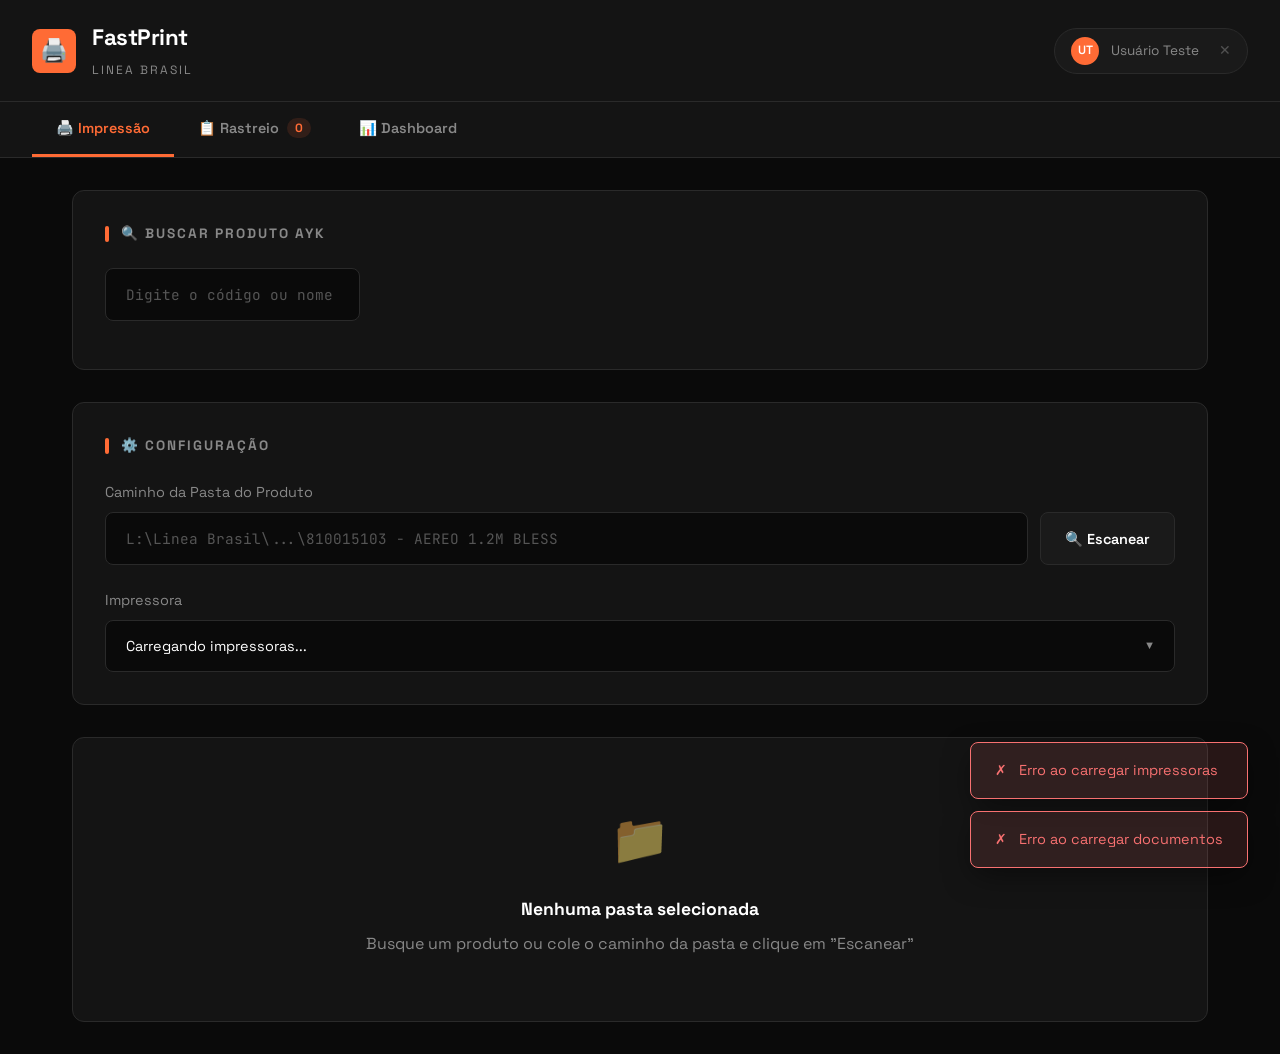
==== static/index.html @ a715cb18 "docker" ====
<!DOCTYPE html>
<html lang="pt-BR">
<head>
    <meta charset="UTF-8">
    <meta name="viewport" content="width=device-width, initial-scale=1.0">
    <title>FastPrint - Linea Brasil</title>
    <link href="https://fonts.googleapis.com/css2?family=JetBrains+Mono:wght@400;600;700&family=Space+Grotesk:wght@400;500;600;700&display=swap" rel="stylesheet">
    <link rel="stylesheet" href="/static/css/main.css">
</head>
<body>

<!-- LOGIN -->
<div class="login-screen" id="loginScreen">
    <div class="login-box">
        <div class="logo">
            <div class="logo-icon">🖨️</div>
            <div class="logo-text"><h1>FastPrint</h1><span>Linea Brasil</span></div>
        </div>
        <h2>Acesso ao Sistema</h2>
        <div class="login-error" id="loginError">Usuário ou senha inválidos</div>
        <form class="login-form" onsubmit="handleLogin(event)">
            <div class="input-group">
                <label>Usuário</label>
                <input type="text" id="loginUsuario" placeholder="seu.usuario" required>
            </div>
            <div class="input-group">
                <label>Senha</label>
                <input type="password" id="loginSenha" placeholder="••••••••" required>
            </div>
            <button type="submit" class="btn btn-primary" id="loginBtn">Entrar</button>
        </form>
    </div>
</div>

<!-- APP -->
<div id="appContainer" style="display: none;">
    <header class="header">
        <div class="logo">
            <div class="logo-icon">🖨️</div>
            <div class="logo-text"><h1>FastPrint</h1><span>Linea Brasil</span></div>
        </div>
        <div class="user-badge" onclick="handleLogout()">
            <div class="user-avatar" id="userAvatar">EP</div>
            <span id="userName">Usuário</span>
            <span style="margin-left: 0.5rem; opacity: 0.5;">✕</span>
        </div>
    </header>

    <!-- TABS -->
    <div class="tabs-bar">
        <button class="tab-btn active" onclick="switchTab('impressao')" id="tab-impressao">
            🖨️ Impressão
        </button>
        <button class="tab-btn" onclick="switchTab('rastreio')" id="tab-rastreio">
            📋 Rastreio
            <span class="tab-badge" id="badgeEntregue">0</span>
        </button>
        <button class="tab-btn" onclick="switchTab('dashboard')" id="tab-dashboard">
            📊 Dashboard
        </button>
    </div>

    <!-- PAINEL: IMPRESSÃO -->
    <div class="tab-panel active" id="panel-impressao">
        <main class="main">
            <section class="section">
                <h2>🔍 Buscar Produto AYK</h2>
                <div class="search-wrapper">
                    <input type="text" id="searchInput" placeholder="Digite o código ou nome do produto (ex: 819999991 ou AEREO)">
                </div>
                <div id="searchResults" class="search-results"></div>
            </section>

            <section class="section">
                <h2>⚙️ Configuração</h2>
                <div class="selected-product" id="selectedProduct" style="display: none;">
                    <div class="selected-product-info">
                        <h4 id="selectedProductName">-</h4>
                        <span id="selectedProductPath">-</span>
                    </div>
                    <button class="btn btn-clear" onclick="clearSelection()">✕ Limpar</button>
                </div>
                <div class="input-group">
                    <label>Caminho da Pasta do Produto</label>
                    <div class="input-wrapper">
                        <input type="text" id="folderPath" placeholder="L:\Linea Brasil\...\810015103 - AEREO 1.2M BLESS">
                        <button class="btn btn-secondary" onclick="scanFolder()">🔍 Escanear</button>
                    </div>
                </div>
                <div class="input-group">
                    <label>Impressora</label>
                    <div class="select-wrapper">
                        <select id="printerSelect"><option value="">Carregando impressoras...</option></select>
                    </div>
                </div>
            </section>

            <section class="results-section" id="resultsSection" style="display: none;">
                <div class="results-header">
                    <h2>Arquivos Encontrados</h2>
                    <div class="results-actions">
                        <button class="btn btn-secondary btn-sm" onclick="selectAll()">☑ Todos</button>
                        <button class="btn btn-secondary btn-sm" onclick="deselectAll()">☐ Nenhum</button>
                        <span class="file-count" id="fileCount">0 PDFs</span>
                    </div>
                </div>
                <div class="results-content" id="fileList"></div>
                <div class="progress-container" id="progressContainer">
                    <div class="progress-bar"><div class="progress-fill" id="progressFill" style="width: 0%"></div></div>
                    <div class="progress-text">
                        <span id="progressText">Imprimindo...</span>
                        <span id="progressPercent">0%</span>
                    </div>
                </div>
                <div class="print-section">
                    <div class="print-info">
                        <strong id="selectedCount">0</strong> de <strong id="totalFiles">0</strong> selecionados
                    </div>
                    <button class="btn btn-primary btn-print" id="printBtn" onclick="printSelected()">
                        🖨️ Imprimir Selecionados
                    </button>
                </div>
            </section>

            <section class="results-section" id="emptyState">
                <div class="empty-state">
                    <div class="empty-state-icon">📁</div>
                    <h3>Nenhuma pasta selecionada</h3>
                    <p>Busque um produto ou cole o caminho da pasta e clique em "Escanear"</p>
                </div>
            </section>
        </main>
    </div>

    <!-- PAINEL: RASTREIO -->
    <div class="tab-panel" id="panel-rastreio">
        <main class="main" style="max-width: 1600px;">
            <!-- Cards resumo -->
            <div class="track-summary">
                <div class="summary-card entregue">
                    <div class="count" id="countEntregue">0</div>
                    <div class="label">Entregues</div>
                </div>
                <div class="summary-card baixado">
                    <div class="count" id="countBaixado">0</div>
                    <div class="label">Baixados</div>
                </div>
            </div>

            <section class="section" style="padding-bottom: 1rem;">
                <h2>📋 Documentos Impressos</h2>

                <div class="track-controls">
                    <div class="track-search">
                        <input type="text" id="trackSearch" placeholder="Buscar por código, produto ou arquivo..." oninput="filterDocs()">
                    </div>
                    <div class="filter-tabs" style="flex-wrap: wrap;">
                        <button class="filter-tab active" onclick="setFilter('todos')" id="ftodos">Todos</button>
                        <button class="filter-tab" onclick="setFilter('entregue')" id="fentregue">Entregues</button>
                        <button class="filter-tab" onclick="setFilter('baixado')" id="fbaixado">Baixados</button>
                        <span style="width:1px; background: var(--border); margin: 0 0.25rem;"></span>
                        <button class="filter-tab" onclick="setFaseFilter('Lote Teste')" id="ff-teste">Teste</button>
                        <button class="filter-tab" onclick="setFaseFilter('Lote Piloto')" id="ff-piloto">Piloto</button>
                        <button class="filter-tab" onclick="setFaseFilter('Lote Padrão')" id="ff-padrao">Padrão</button>
                    </div>
                    <button class="btn btn-secondary btn-sm" onclick="loadDocs()">↻ Atualizar</button>
                </div>

                <div class="table-scroll">
                    <table class="doc-table">
                        <colgroup>
                            <col class="col-codigo">
                            <col class="col-produto">
                            <col class="col-arquivo">
                            <col class="col-fase">
                            <col class="col-impresso">
                            <col class="col-data">
                            <col class="col-status">
                            <col class="col-acoes">
                        </colgroup>
                        <thead>
                            <tr>
                                <th>Código</th>
                                <th>Produto</th>
                                <th>Arquivo</th>
                                <th>Fase</th>
                                <th>Impresso por</th>
                                <th>Data</th>
                                <th>Status</th>
                                <th>Ações</th>
                            </tr>
                        </thead>
                        <tbody id="docsTableBody">
                            <tr><td colspan="9" style="text-align:center; padding: 3rem; color: var(--text-muted);">Carregando...</td></tr>
                        </tbody>
                    </table>
                </div>
            </section>
        </main>
    </div>

    <!-- PAINEL: DASHBOARD -->
    <div class="tab-panel" id="panel-dashboard">
        <main class="dash-main">

            <!-- KPIs -->
            <div class="dash-kpis">
                <div class="kpi-card kpi-total">
                    <div class="kpi-label">Total impresso</div>
                    <div class="kpi-value" id="dTotalDocs">0</div>
                    <div class="kpi-sub" id="dTotalSub">documentos</div>
                </div>
                <div class="kpi-card kpi-entregue">
                    <div class="kpi-label">Entregues</div>
                    <div class="kpi-value" id="dEntregues">0</div>
                    <div class="kpi-sub">aguardando baixa</div>
                </div>
                <div class="kpi-card kpi-baixado">
                    <div class="kpi-label">Baixados</div>
                    <div class="kpi-value" id="dBaixados">0</div>
                    <div class="kpi-sub">concluídos</div>
                </div>
                <div class="kpi-card kpi-taxa">
                    <div class="kpi-label">Taxa de baixa</div>
                    <div class="kpi-value" id="dTaxa">0%</div>
                    <div class="kpi-sub">do total impresso</div>
                </div>
                <div class="kpi-card kpi-semfase">
                    <div class="kpi-label">Sem fase</div>
                    <div class="kpi-value" id="dSemFase">0</div>
                    <div class="kpi-sub">aguardando classificação</div>
                </div>
            </div>

            <!-- Linha 1: Fase + Produtos -->
            <div class="dash-grid">
                <div class="dash-card">
                    <h3>Documentos por Fase</h3>
                    <div id="dashFaseBars"><div class="dash-empty">Sem dados</div></div>
                </div>
                <div class="dash-card">
                    <h3>Top Produtos</h3>
                    <div style="overflow-x:auto;">
                        <table class="mini-table">
                            <thead>
                                <tr>
                                    <th style="width:auto;">Produto</th>
                                    <th style="width:60px; text-align:right;">Total</th>
                                    <th style="width:80px; text-align:right;">Entregues</th>
                                    <th style="width:70px; text-align:right;">Baixados</th>
                                </tr>
                            </thead>
                            <tbody id="dashProdutosBody">
                                <tr><td colspan="4" class="dash-empty">Sem dados</td></tr>
                            </tbody>
                        </table>
                    </div>
                </div>
            </div>

            <!-- Linha 2: Usuários + Atividade recente -->
            <div class="dash-grid">
                <div class="dash-card">
                    <h3>Impressões por Usuário</h3>
                    <div id="dashUsuarioBars"><div class="dash-empty">Sem dados</div></div>
                </div>
                <div class="dash-card">
                    <h3>Últimas Impressões</h3>
                    <div style="overflow-x:auto;">
                        <table class="mini-table">
                            <thead>
                                <tr>
                                    <th>Produto</th>
                                    <th>Arquivo</th>
                                    <th style="width:110px;">Data</th>
                                    <th style="width:80px; text-align:center;">Status</th>
                                </tr>
                            </thead>
                            <tbody id="dashRecenteBody">
                                <tr><td colspan="4" class="dash-empty">Sem dados</td></tr>
                            </tbody>
                        </table>
                    </div>
                </div>
            </div>

        </main>
    </div>
</div>

<!-- MODAL: Confirmar Impressão -->
<div class="modal-overlay" id="confirmModal">
    <div class="modal-box">
        <div class="modal-header"><span style="font-size: 1.5rem;">🖨️</span><h3>Confirmar Impressão</h3></div>
        <div class="modal-content">
            <div class="modal-item"><span class="modal-item-label">📦 Produto</span><span class="modal-item-value" id="modalProduto">-</span></div>
            <div class="modal-item"><span class="modal-item-label">🖨️ Impressora</span><span class="modal-item-value" id="modalImpressora">-</span></div>
            <div class="modal-item"><span class="modal-item-label">📄 Arquivos</span><span class="modal-item-value" id="modalArquivos">-</span></div>
        </div>
        <div class="modal-actions">
            <button class="btn btn-secondary" onclick="closeModal('confirmModal')">Cancelar</button>
            <button class="btn btn-primary" onclick="confirmPrint()">Confirmar</button>
        </div>
    </div>
</div>

<!-- MODAL: Fase -->
<div class="modal-overlay" id="faseModal">
    <div class="modal-box">
        <div class="modal-header"><span style="font-size: 1.5rem;">🏷️</span><h3>Definir Fase do Produto</h3></div>
        <div class="modal-content">
            <p style="color: var(--text-secondary); font-size: 0.85rem; margin-bottom: 0.5rem;">Produto: <strong id="faseModalProduto" style="color: var(--text-primary);"></strong></p>
            <div class="fase-options">
                <div class="fase-option" onclick="selectFaseOption('Lote Teste')">
                    <input type="radio" name="faseRadio" id="faseOptTeste" value="Lote Teste">
                    <label for="faseOptTeste">Lote Teste</label>
                </div>
                <div class="fase-option" onclick="selectFaseOption('Lote Piloto')">
                    <input type="radio" name="faseRadio" id="faseOptPiloto" value="Lote Piloto">
                    <label for="faseOptPiloto">Lote Piloto</label>
                </div>
                <div class="fase-option" onclick="selectFaseOption('Lote Padrão')">
                    <input type="radio" name="faseRadio" id="faseOptPadrao" value="Lote Padrão">
                    <label for="faseOptPadrao">Lote Padrão</label>
                </div>
            </div>
            <div class="apply-all-row">
                <input type="checkbox" id="faseAplicarTodos">
                <label for="faseAplicarTodos">Aplicar a <strong id="faseAplicarTodosLabel">todos os documentos</strong> deste produto</label>
            </div>
        </div>
        <div class="modal-actions">
            <button class="btn btn-secondary" onclick="closeModal('faseModal')">Cancelar</button>
            <button class="btn btn-primary" onclick="confirmFaseUpdate()">Confirmar</button>
        </div>
    </div>
</div>

<!-- MODAL: Confirmar Status -->
<div class="modal-overlay" id="statusModal">
    <div class="modal-box">
        <div class="modal-header"><span style="font-size: 1.5rem;" id="statusModalIcon">📦</span><h3 id="statusModalTitle">Confirmar</h3></div>
        <div class="status-modal-body">
            <div class="status-modal-icon" id="statusModalEmoji">📦</div>
            <p id="statusModalMsg">Confirma esta ação?</p>
            <div class="codigo" id="statusModalCodigo"></div>
        </div>
        <div class="modal-actions">
            <button class="btn btn-secondary" onclick="closeModal('statusModal')">Cancelar</button>
            <button class="btn btn-primary" id="statusModalConfirm" onclick="confirmStatusUpdate()">Confirmar</button>
        </div>
    </div>
</div>

<div class="toast-container" id="toastContainer"></div>

<script type="module" src="/static/js/app.js"></script>

</body>
</html>
---- static/css/main.css ----
:root {
    --bg-primary: #0a0a0a;
    --bg-secondary: #141414;
    --bg-tertiary: #1a1a1a;
    --accent: #ff6b35;
    --accent-hover: #ff8c5a;
    --accent-dim: #ff6b3520;
    --text-primary: #ffffff;
    --text-secondary: #888888;
    --text-muted: #555555;
    --border: #2a2a2a;
    --success: #4ade80;
    --error: #f87171;
    --warning: #fbbf24;
    --info: #60a5fa;
}

* { margin: 0; padding: 0; box-sizing: border-box; }

body {
    font-family: 'Space Grotesk', sans-serif;
    background: var(--bg-primary);
    color: var(--text-primary);
    min-height: 100vh;
    line-height: 1.6;
}

/* ---- HEADER ---- */
.header {
    background: var(--bg-secondary);
    border-bottom: 1px solid var(--border);
    padding: 1.25rem 2rem;
    display: flex;
    align-items: center;
    justify-content: space-between;
}

.logo { display: flex; align-items: center; gap: 1rem; }
.logo-icon { width: 44px; height: 44px; background: var(--accent); border-radius: 8px; display: flex; align-items: center; justify-content: center; font-size: 1.4rem; }
.logo-text h1 { font-size: 1.4rem; font-weight: 700; letter-spacing: -0.5px; }
.logo-text span { font-size: 0.75rem; color: var(--text-secondary); text-transform: uppercase; letter-spacing: 2px; }

.user-badge {
    display: flex; align-items: center; gap: 0.75rem;
    padding: 0.5rem 1rem;
    background: var(--bg-tertiary);
    border: 1px solid var(--border);
    border-radius: 100px;
    font-size: 0.85rem; color: var(--text-secondary);
    cursor: pointer; transition: all 0.2s;
}
.user-badge:hover { border-color: var(--accent); }
.user-badge .user-avatar { width: 28px; height: 28px; background: var(--accent); border-radius: 50%; display: flex; align-items: center; justify-content: center; font-size: 0.75rem; font-weight: 600; color: white; }

/* ---- TABS ---- */
.tabs-bar {
    background: var(--bg-secondary);
    border-bottom: 1px solid var(--border);
    padding: 0 2rem;
    display: flex;
    gap: 0;
}

.tab-btn {
    padding: 1rem 1.5rem;
    background: none;
    border: none;
    border-bottom: 3px solid transparent;
    color: var(--text-secondary);
    font-family: 'Space Grotesk', sans-serif;
    font-size: 0.9rem;
    font-weight: 600;
    cursor: pointer;
    transition: all 0.2s;
    display: flex;
    align-items: center;
    gap: 0.5rem;
}

.tab-btn:hover { color: var(--text-primary); }
.tab-btn.active { color: var(--accent); border-bottom-color: var(--accent); }

.tab-badge {
    background: var(--accent-dim);
    color: var(--accent);
    padding: 0.1rem 0.5rem;
    border-radius: 100px;
    font-size: 0.75rem;
    font-weight: 700;
}

/* ---- PANELS ---- */
.tab-panel { display: none; }
.tab-panel.active { display: block; }

.main { max-width: 1200px; margin: 0 auto; padding: 2rem; }

.section {
    background: var(--bg-secondary);
    border: 1px solid var(--border);
    border-radius: 12px;
    padding: 2rem;
    margin-bottom: 2rem;
}

.section h2 {
    font-size: 0.85rem;
    text-transform: uppercase;
    letter-spacing: 2px;
    color: var(--text-secondary);
    margin-bottom: 1.5rem;
    display: flex; align-items: center; gap: 0.75rem;
}

.section h2::before { content: ''; width: 4px; height: 16px; background: var(--accent); border-radius: 2px; }

.input-group { margin-bottom: 1.5rem; }
.input-group:last-child { margin-bottom: 0; }
.input-group label { display: block; font-size: 0.9rem; color: var(--text-secondary); margin-bottom: 0.5rem; }

.input-wrapper { display: flex; gap: 0.75rem; }
.input-wrapper input, .search-wrapper input, .track-search input {
    flex: 1;
    background: var(--bg-primary);
    border: 1px solid var(--border);
    border-radius: 8px;
    padding: 1rem 1.25rem;
    font-family: 'JetBrains Mono', monospace;
    font-size: 0.9rem;
    color: var(--text-primary);
    transition: all 0.2s;
}
.input-wrapper input:focus, .search-wrapper input:focus, .track-search input:focus {
    outline: none; border-color: var(--accent); box-shadow: 0 0 0 3px var(--accent-dim);
}
.input-wrapper input::placeholder, .search-wrapper input::placeholder, .track-search input::placeholder { color: var(--text-muted); }

.btn {
    padding: 1rem 1.5rem; border: none; border-radius: 8px;
    font-family: 'Space Grotesk', sans-serif; font-size: 0.9rem; font-weight: 600;
    cursor: pointer; transition: all 0.2s;
    display: flex; align-items: center; gap: 0.5rem;
    white-space: nowrap;
}
.btn-primary { background: var(--accent); color: white; }
.btn-primary:hover { background: var(--accent-hover); transform: translateY(-1px); }
.btn-secondary { background: var(--bg-tertiary); color: var(--text-primary); border: 1px solid var(--border); }
.btn-secondary:hover { background: var(--border); }
.btn-sm { padding: 0.5rem 1rem; font-size: 0.8rem; }
.btn-xs { padding: 0.35rem 0.75rem; font-size: 0.75rem; }
.btn:disabled { opacity: 0.5; cursor: not-allowed; transform: none; }
.btn-success { background: #4ade8020; color: var(--success); border: 1px solid #4ade8040; }
.btn-success:hover { background: #4ade8030; }
.btn-warning { background: #fbbf2420; color: var(--warning); border: 1px solid #fbbf2440; }
.btn-warning:hover { background: #fbbf2430; }

.select-wrapper { position: relative; }
.select-wrapper select {
    width: 100%; background: var(--bg-primary); border: 1px solid var(--border);
    border-radius: 8px; padding: 1rem 1.25rem;
    font-family: 'Space Grotesk', sans-serif; font-size: 0.9rem; color: var(--text-primary);
    cursor: pointer; appearance: none;
}
.select-wrapper::after { content: '▼'; position: absolute; right: 1.25rem; top: 50%; transform: translateY(-50%); font-size: 0.7rem; color: var(--text-secondary); pointer-events: none; }
.select-wrapper select:focus { outline: none; border-color: var(--accent); box-shadow: 0 0 0 3px var(--accent-dim); }

/* ---- SEARCH RESULTS (impressão) ---- */
.search-results { margin-top: 1rem; max-height: 300px; overflow-y: auto; }

.search-result-item {
    padding: 1rem; background: var(--bg-tertiary); border: 1px solid var(--border);
    border-radius: 8px; margin-bottom: 0.5rem; cursor: pointer; transition: all 0.2s;
    display: flex; justify-content: space-between; align-items: center;
}
.search-result-item:hover { border-color: var(--accent); background: var(--accent-dim); }
.search-result-info h4 { font-size: 0.95rem; font-family: 'JetBrains Mono', monospace; margin-bottom: 0.25rem; }
.search-result-info span { font-size: 0.8rem; color: var(--text-secondary); }
.search-result-meta { text-align: right; }
.pdf-count { background: var(--accent-dim); color: var(--accent); padding: 0.25rem 0.75rem; border-radius: 100px; font-size: 0.8rem; font-weight: 600; }
.search-result-meta .status { font-size: 0.75rem; color: var(--text-muted); margin-top: 0.25rem; }

.selected-product {
    background: var(--accent-dim); border: 1px solid var(--accent);
    border-radius: 8px; padding: 1rem; margin-bottom: 1.5rem;
    display: flex; justify-content: space-between; align-items: center;
}
.selected-product-info h4 { font-family: 'JetBrains Mono', monospace; font-size: 0.95rem; color: var(--accent); }
.selected-product-info span { font-size: 0.8rem; color: var(--text-secondary); }
.btn-clear { background: transparent; border: 1px solid var(--accent); color: var(--accent); padding: 0.5rem 1rem; }
.btn-clear:hover { background: var(--accent); color: white; }

/* ---- RESULTS SECTION ---- */
.results-section { background: var(--bg-secondary); border: 1px solid var(--border); border-radius: 12px; overflow: hidden; }

.results-header {
    padding: 1.5rem 2rem; border-bottom: 1px solid var(--border);
    display: flex; justify-content: space-between; align-items: center; flex-wrap: wrap; gap: 1rem;
}
.results-header h2 { font-size: 0.85rem; text-transform: uppercase; letter-spacing: 2px; color: var(--text-secondary); display: flex; align-items: center; gap: 0.75rem; margin-bottom: 0; }
.results-header h2::before { content: ''; width: 4px; height: 16px; background: var(--accent); border-radius: 2px; }

.results-actions { display: flex; gap: 0.5rem; align-items: center; }
.file-count { background: var(--accent-dim); color: var(--accent); padding: 0.5rem 1rem; border-radius: 100px; font-size: 0.85rem; font-weight: 600; }

.results-content { max-height: 400px; overflow-y: auto; }
.results-content::-webkit-scrollbar { width: 8px; }
.results-content::-webkit-scrollbar-track { background: var(--bg-tertiary); }
.results-content::-webkit-scrollbar-thumb { background: var(--border); border-radius: 4px; }

.file-item {
    padding: 1rem 2rem; border-bottom: 1px solid var(--border);
    display: flex; align-items: center; gap: 1rem; transition: background 0.2s;
}
.file-item:hover { background: var(--bg-tertiary); }
.file-item:last-child { border-bottom: none; }

.file-checkbox { width: 20px; height: 20px; accent-color: var(--accent); cursor: pointer; }
.file-icon { width: 40px; height: 40px; background: #dc262620; border-radius: 8px; display: flex; align-items: center; justify-content: center; font-size: 0.75rem; color: #dc2626; font-weight: 700; }
.file-info { flex: 1; }
.file-name { font-family: 'JetBrains Mono', monospace; font-size: 0.9rem; color: var(--text-primary); margin-bottom: 0.25rem; }
.file-meta { font-size: 0.8rem; color: var(--text-secondary); display: flex; gap: 1rem; }

.file-status { width: 24px; height: 24px; border-radius: 50%; display: flex; align-items: center; justify-content: center; font-size: 0.8rem; }
.file-status.pending { background: var(--bg-tertiary); color: var(--text-muted); }
.file-status.success { background: #4ade8020; color: var(--success); }
.file-status.error { background: #f8717120; color: var(--error); }

.print-section {
    padding: 1.5rem 2rem; border-top: 1px solid var(--border);
    display: flex; justify-content: space-between; align-items: center;
    background: var(--bg-tertiary);
}
.print-info { font-size: 0.9rem; color: var(--text-secondary); }
.print-info strong { color: var(--text-primary); }

.btn-print { padding: 1rem 2rem; font-size: 1rem; background: linear-gradient(135deg, var(--accent), #ff8c5a); }
.btn-print:hover { transform: translateY(-2px); box-shadow: 0 10px 20px -5px rgba(255, 107, 53, 0.3); }

.empty-state { padding: 4rem 2rem; text-align: center; color: var(--text-secondary); }
.empty-state-icon { font-size: 3rem; margin-bottom: 1rem; opacity: 0.5; }
.empty-state h3 { font-size: 1.1rem; color: var(--text-primary); margin-bottom: 0.5rem; }

.loading { display: flex; align-items: center; justify-content: center; gap: 0.5rem; padding: 2rem; color: var(--text-secondary); }
.spinner { width: 20px; height: 20px; border: 2px solid var(--border); border-top-color: var(--accent); border-radius: 50%; animation: spin 0.8s linear infinite; }
@keyframes spin { to { transform: rotate(360deg); } }

.progress-container { padding: 1.5rem 2rem; border-top: 1px solid var(--border); display: none; }
.progress-container.active { display: block; }
.progress-bar { height: 4px; background: var(--bg-primary); border-radius: 2px; overflow: hidden; margin-bottom: 0.75rem; }
.progress-fill { height: 100%; background: linear-gradient(90deg, var(--accent), #ff8c5a); border-radius: 2px; transition: width 0.3s ease; }
.progress-text { font-size: 0.85rem; color: var(--text-secondary); display: flex; justify-content: space-between; }

.folder-badge { background: var(--bg-primary); padding: 0.25rem 0.5rem; border-radius: 4px; font-size: 0.75rem; color: var(--accent); font-family: 'JetBrains Mono', monospace; }

/* ---- RASTREIO TABLE ---- */
.track-controls {
    display: flex; gap: 1rem; align-items: center; flex-wrap: wrap; margin-bottom: 1.5rem;
}

.track-search { flex: 1; min-width: 200px; display: flex; gap: 0.75rem; }

.filter-tabs { display: flex; gap: 0.5rem; }
.filter-tab {
    padding: 0.5rem 1rem; border-radius: 100px;
    background: var(--bg-tertiary); border: 1px solid var(--border);
    color: var(--text-secondary); font-size: 0.8rem; font-weight: 600;
    cursor: pointer; transition: all 0.2s;
}
.filter-tab:hover { border-color: var(--accent); color: var(--text-primary); }
.filter-tab.active { background: var(--accent-dim); border-color: var(--accent); color: var(--accent); }

.doc-table { width: 100%; border-collapse: collapse; table-layout: fixed; }
.doc-table th {
    text-align: left; padding: 0.75rem 1.25rem;
    font-size: 0.7rem; text-transform: uppercase; letter-spacing: 1.5px;
    color: var(--text-muted); border-bottom: 1px solid var(--border);
    background: var(--bg-tertiary); white-space: nowrap;
}
.doc-table td {
    padding: 0.95rem 1.25rem; border-bottom: 1px solid var(--border);
    font-size: 0.86rem; vertical-align: middle; overflow: hidden;
}
.doc-table tr:last-child td { border-bottom: none; }
.doc-table tr:hover td { background: #ffffff05; }

/* larguras das colunas */
.col-codigo   { width: 140px; }
.col-produto  { width: auto; }
.col-arquivo  { width: 22%; }
.col-fase     { width: 130px; }
.col-impresso { width: 130px; }
.col-data     { width: 120px; }
.col-status   { width: 120px; }
.col-acoes    { width: 140px; }

.doc-table .mono { font-family: 'JetBrains Mono', monospace; font-size: 0.78rem; }
.doc-table .truncate { white-space: nowrap; overflow: hidden; text-overflow: ellipsis; display: block; }

.status-pill {
    display: inline-flex; align-items: center; gap: 0.35rem;
    padding: 0.25rem 0.65rem; border-radius: 100px;
    font-size: 0.75rem; font-weight: 600; white-space: nowrap;
}
.status-entregue { background: #60a5fa20; color: var(--info); border: 1px solid #60a5fa40; }
.status-recolhido { background: #fbbf2420; color: var(--warning); border: 1px solid #fbbf2440; }
.status-baixado { background: #4ade8020; color: var(--success); border: 1px solid #4ade8040; }

/* fase pills */
.fase-pill {
    display: inline-flex; align-items: center; gap: 0.35rem;
    padding: 0.25rem 0.65rem; border-radius: 100px;
    font-size: 0.75rem; font-weight: 600; white-space: nowrap;
    cursor: pointer; transition: opacity 0.15s;
}
.fase-pill:hover { opacity: 0.75; }
.fase-vazio {
    display: inline-flex; align-items: center; gap: 0.3rem;
    padding: 0.25rem 0.65rem; border-radius: 100px;
    font-size: 0.75rem; color: var(--text-muted);
    border: 1px dashed var(--border); cursor: pointer;
    transition: border-color 0.15s, color 0.15s; white-space: nowrap;
}
.fase-vazio:hover { border-color: var(--accent); color: var(--accent); }
.fase-teste   { background: #a78bfa20; color: #a78bfa; border: 1px solid #a78bfa40; }
.fase-piloto  { background: #38bdf820; color: #38bdf8; border: 1px solid #38bdf840; }
.fase-padrao  { background: #34d39920; color: #34d399; border: 1px solid #34d39940; }

.doc-table .actions { display: flex; gap: 0.4rem; }

.table-scroll { overflow-x: auto; }
.table-scroll::-webkit-scrollbar { height: 6px; }
.table-scroll::-webkit-scrollbar-track { background: var(--bg-tertiary); }
.table-scroll::-webkit-scrollbar-thumb { background: var(--border); border-radius: 3px; }

.track-summary {
    display: flex; gap: 1rem; margin-bottom: 1.5rem; flex-wrap: wrap;
}

.summary-card {
    flex: 1; min-width: 110px;
    background: var(--bg-tertiary); border: 1px solid var(--border);
    border-radius: 10px; padding: 0.9rem 1.1rem;
}
.summary-card .count { font-size: 1.6rem; font-weight: 700; line-height: 1; }
.summary-card .label { font-size: 0.75rem; color: var(--text-secondary); margin-top: 0.25rem; }
.summary-card.entregue .count { color: var(--info); }
.summary-card.recolhido .count { color: var(--warning); }
.summary-card.baixado .count { color: var(--success); }

/* modal fase */
.fase-options { display: flex; flex-direction: column; gap: 0.75rem; margin: 1rem 0; }
.fase-option {
    display: flex; align-items: center; gap: 0.75rem;
    padding: 0.75rem 1rem; border-radius: 10px;
    border: 1px solid var(--border); cursor: pointer;
    transition: all 0.15s; background: var(--bg-tertiary);
}
.fase-option:hover { border-color: var(--accent); }
.fase-option.selected { border-color: var(--accent); background: var(--accent-dim); }
.fase-option input[type=radio] { accent-color: var(--accent); width: 16px; height: 16px; }
.fase-option label { cursor: pointer; font-size: 0.9rem; font-weight: 500; flex: 1; }
.apply-all-row {
    display: flex; align-items: center; gap: 0.75rem;
    padding: 0.75rem 1rem; border-radius: 10px;
    border: 1px solid var(--border); background: var(--bg-tertiary);
    margin-top: 0.5rem;
}
.apply-all-row input[type=checkbox] { accent-color: var(--accent); width: 16px; height: 16px; cursor: pointer; }
.apply-all-row label { cursor: pointer; font-size: 0.85rem; color: var(--text-secondary); flex: 1; }

/* ---- MODAL ---- */
.modal-overlay {
    position: fixed; top: 0; left: 0; right: 0; bottom: 0;
    background: rgba(0, 0, 0, 0.8);
    display: flex; align-items: center; justify-content: center;
    z-index: 1000; opacity: 0; visibility: hidden; transition: all 0.3s;
}
.modal-overlay.show { opacity: 1; visibility: visible; }

.modal-box {
    background: var(--bg-secondary); border: 1px solid var(--border);
    border-radius: 16px; padding: 2rem; width: 100%; max-width: 450px;
    transform: scale(0.9); transition: transform 0.3s;
}
.modal-overlay.show .modal-box { transform: scale(1); }

.modal-header { display: flex; align-items: center; gap: 0.75rem; margin-bottom: 1.5rem; }
.modal-header h3 { font-size: 1.25rem; font-weight: 600; }

.modal-content { background: var(--bg-tertiary); border-radius: 8px; padding: 1rem; margin-bottom: 1.5rem; }
.modal-item { display: flex; justify-content: space-between; padding: 0.5rem 0; border-bottom: 1px solid var(--border); }
.modal-item:last-child { border-bottom: none; }
.modal-item-label { color: var(--text-secondary); font-size: 0.9rem; }
.modal-item-value { font-weight: 600; font-size: 0.9rem; }

.modal-actions { display: flex; gap: 1rem; justify-content: flex-end; }
.modal-actions .btn { min-width: 120px; justify-content: center; }

/* ---- CONFIRM STATUS MODAL ---- */
.status-modal-body { text-align: center; padding: 1rem 0 1.5rem; }
.status-modal-icon { font-size: 3rem; margin-bottom: 1rem; }
.status-modal-body p { color: var(--text-secondary); font-size: 0.95rem; }
.status-modal-body .codigo { font-family: 'JetBrains Mono', monospace; color: var(--accent); font-size: 0.9rem; margin-top: 0.5rem; }

/* ---- LOGIN ---- */
.login-screen { min-height: 100vh; display: flex; align-items: center; justify-content: center; padding: 2rem; }
.login-box { background: var(--bg-secondary); border: 1px solid var(--border); border-radius: 16px; padding: 3rem; width: 100%; max-width: 400px; }
.login-box .logo { justify-content: center; margin-bottom: 2rem; }
.login-box h2 { text-align: center; margin-bottom: 2rem; color: var(--text-secondary); font-size: 0.9rem; text-transform: uppercase; letter-spacing: 2px; }
.login-form .input-group { margin-bottom: 1.5rem; }
.login-form input { width: 100%; background: var(--bg-primary); border: 1px solid var(--border); border-radius: 8px; padding: 1rem 1.25rem; font-family: 'Space Grotesk', sans-serif; font-size: 0.95rem; color: var(--text-primary); transition: all 0.2s; }
.login-form input:focus { outline: none; border-color: var(--accent); box-shadow: 0 0 0 3px var(--accent-dim); }
.login-form .btn { width: 100%; justify-content: center; margin-top: 0.5rem; }
.login-error { background: #f8717120; border: 1px solid var(--error); color: var(--error); padding: 0.75rem 1rem; border-radius: 8px; font-size: 0.85rem; margin-bottom: 1rem; display: none; }
.login-error.show { display: block; }

/* ---- TOASTS ---- */
.toast-container { position: fixed; bottom: 2rem; right: 2rem; z-index: 2000; display: flex; flex-direction: column; gap: 0.75rem; }
.toast { padding: 1rem 1.5rem; border-radius: 8px; font-size: 0.9rem; display: flex; align-items: center; gap: 0.75rem; animation: slideIn 0.3s ease; box-shadow: 0 10px 30px -5px rgba(0,0,0,0.5); }
.toast.success { background: #4ade8020; border: 1px solid #4ade80; color: var(--success); }
.toast.error { background: #f8717120; border: 1px solid #f87171; color: var(--error); }
.toast.warning { background: #fbbf2420; border: 1px solid #fbbf24; color: var(--warning); }
@keyframes slideIn { from { transform: translateX(100%); opacity: 0; } to { transform: translateX(0); opacity: 1; } }
@keyframes pulse { 0%, 100% { opacity: 1; } 50% { opacity: 0.5; } }

/* ---- DASHBOARD ---- */
.dash-main { max-width: 1400px; margin: 0 auto; padding: 2rem; }

.dash-kpis {
    display: grid;
    grid-template-columns: repeat(auto-fit, minmax(160px, 1fr));
    gap: 1rem;
    margin-bottom: 2rem;
}

.kpi-card {
    background: var(--bg-secondary); border: 1px solid var(--border);
    border-radius: 12px; padding: 1.25rem 1.5rem;
}
.kpi-card .kpi-label { font-size: 0.72rem; text-transform: uppercase; letter-spacing: 1.5px; color: var(--text-muted); margin-bottom: 0.5rem; }
.kpi-card .kpi-value { font-size: 2rem; font-weight: 700; line-height: 1; }
.kpi-card .kpi-sub { font-size: 0.78rem; color: var(--text-secondary); margin-top: 0.35rem; }
.kpi-total .kpi-value   { color: var(--text-primary); }
.kpi-entregue .kpi-value { color: var(--info); }
.kpi-baixado .kpi-value  { color: var(--success); }
.kpi-taxa .kpi-value     { color: var(--accent); }
.kpi-semfase .kpi-value  { color: var(--warning); }

.dash-grid {
    display: grid;
    grid-template-columns: 1fr 1fr;
    gap: 1.5rem;
    margin-bottom: 1.5rem;
}
@media (max-width: 900px) { .dash-grid { grid-template-columns: 1fr; } }

.dash-card {
    background: var(--bg-secondary); border: 1px solid var(--border);
    border-radius: 12px; padding: 1.5rem;
}
.dash-card h3 {
    font-size: 0.78rem; text-transform: uppercase; letter-spacing: 2px;
    color: var(--text-secondary); margin-bottom: 1.25rem;
    display: flex; align-items: center; gap: 0.6rem;
}
.dash-card h3::before { content: ''; width: 4px; height: 14px; background: var(--accent); border-radius: 2px; flex-shrink: 0; }

/* bar chart */
.bar-row { margin-bottom: 0.9rem; }
.bar-row:last-child { margin-bottom: 0; }
.bar-meta { display: flex; justify-content: space-between; font-size: 0.8rem; margin-bottom: 0.3rem; }
.bar-meta .bar-name { color: var(--text-primary); font-weight: 500; }
.bar-meta .bar-num { color: var(--text-secondary); font-family: 'JetBrains Mono', monospace; }
.bar-track { height: 6px; background: var(--bg-primary); border-radius: 3px; overflow: hidden; }
.bar-fill { height: 100%; border-radius: 3px; transition: width 0.5s ease; }
.bar-fill.fase-teste  { background: #a78bfa; }
.bar-fill.fase-piloto { background: #38bdf8; }
.bar-fill.fase-padrao { background: #34d399; }
.bar-fill.bar-semfase { background: var(--border); }
.bar-fill.bar-accent  { background: var(--accent); }
.bar-fill.bar-success { background: var(--success); }
.bar-fill.bar-info    { background: var(--info); }

/* mini table */
.mini-table { width: 100%; border-collapse: collapse; }
.mini-table th {
    font-size: 0.68rem; text-transform: uppercase; letter-spacing: 1px;
    color: var(--text-muted); padding: 0.4rem 0.75rem; text-align: left;
    border-bottom: 1px solid var(--border);
}
.mini-table td { padding: 0.65rem 0.75rem; font-size: 0.82rem; border-bottom: 1px solid var(--border); }
.mini-table tr:last-child td { border-bottom: none; }
.mini-table tr:hover td { background: #ffffff05; }
.mini-table .td-num { font-family: 'JetBrains Mono', monospace; text-align: right; font-size: 0.78rem; }
.mini-table .td-produto { max-width: 0; white-space: nowrap; overflow: hidden; text-overflow: ellipsis; }
.mini-table .td-badge { text-align: center; }

.dash-empty { text-align: center; padding: 2.5rem; color: var(--text-muted); font-size: 0.85rem; }

@media (max-width: 768px) {
    .header { flex-direction: column; gap: 1rem; }
    .tabs-bar { overflow-x: auto; }
    .input-wrapper { flex-direction: column; }
    .print-section { flex-direction: column; gap: 1rem; }
    .track-controls { flex-direction: column; }
}
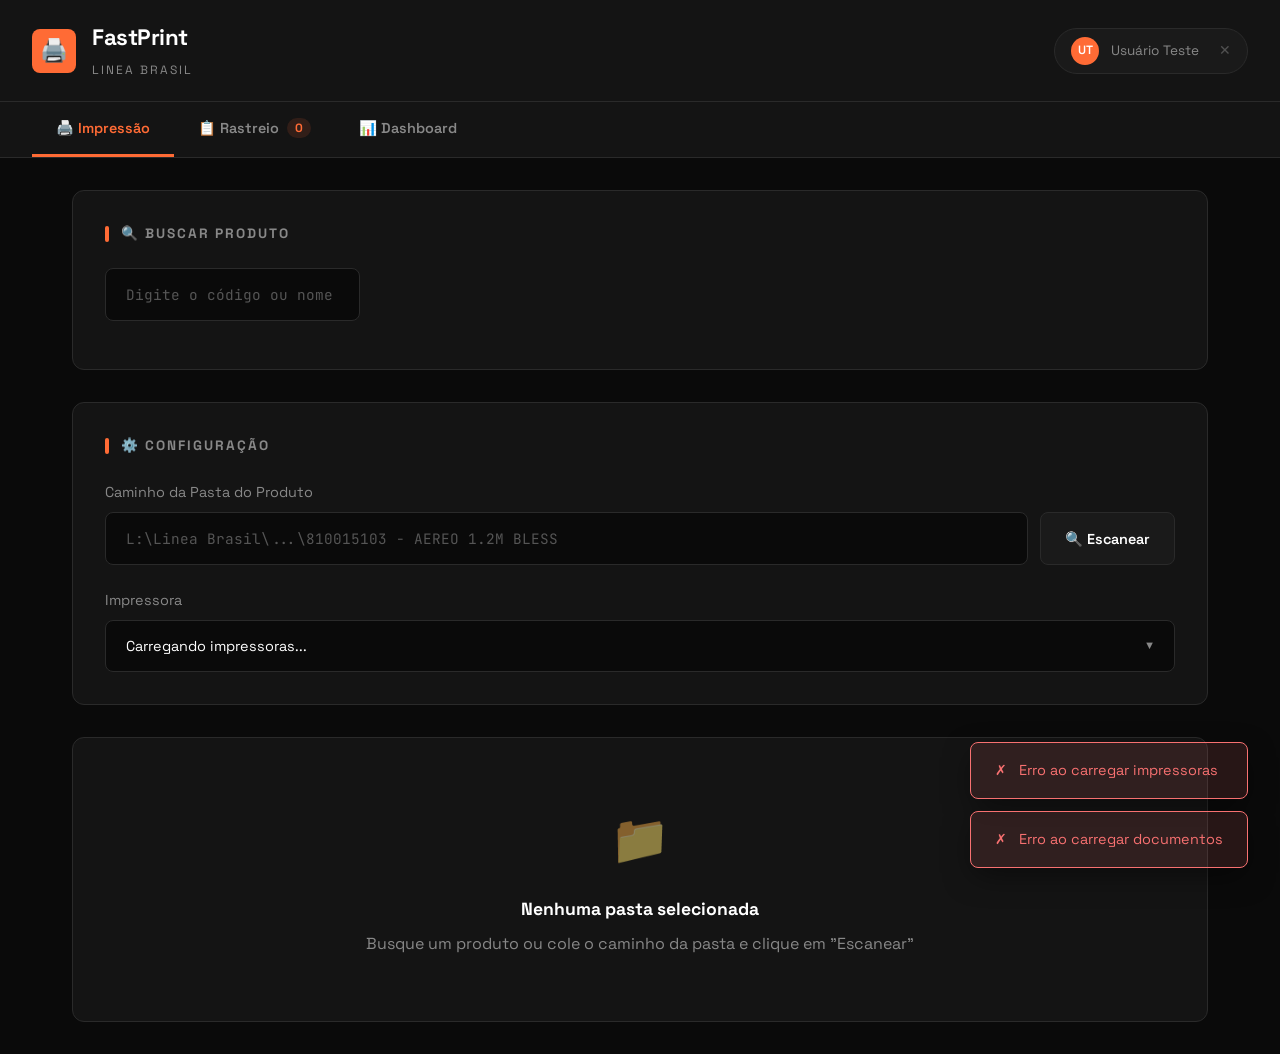
==== commit efedabe1: "Alterações das fases" ====
--- a/static/index.html
+++ b/static/index.html
@@ -64,7 +64,7 @@
     <div class="tab-panel active" id="panel-impressao">
         <main class="main">
             <section class="section">
-                <h2>🔍 Buscar Produto AYK</h2>
+                <h2>🔍 Buscar Produto</h2>
                 <div class="search-wrapper">
                     <input type="text" id="searchInput" placeholder="Digite o código ou nome do produto (ex: 819999991 ou AEREO)">
                 </div>
@@ -296,6 +296,15 @@
             <div class="modal-item"><span class="modal-item-label">📦 Produto</span><span class="modal-item-value" id="modalProduto">-</span></div>
             <div class="modal-item"><span class="modal-item-label">🖨️ Impressora</span><span class="modal-item-value" id="modalImpressora">-</span></div>
             <div class="modal-item"><span class="modal-item-label">📄 Arquivos</span><span class="modal-item-value" id="modalArquivos">-</span></div>
+            <div class="modal-item">
+                <span class="modal-item-label">🏷️ Fase</span>
+                <select id="modalFase" style="font-size:0.9rem; padding:0.25rem 0.5rem; border-radius:6px; border:1px solid var(--border); background:var(--bg-secondary); color:var(--text-primary);">
+                    <option value="">— Sem fase —</option>
+                    <option value="Lote Teste">Lote Teste</option>
+                    <option value="Lote Piloto">Lote Piloto</option>
+                    <option value="Lote Padrão">Lote Padrão</option>
+                </select>
+            </div>
         </div>
         <div class="modal-actions">
             <button class="btn btn-secondary" onclick="closeModal('confirmModal')">Cancelar</button>
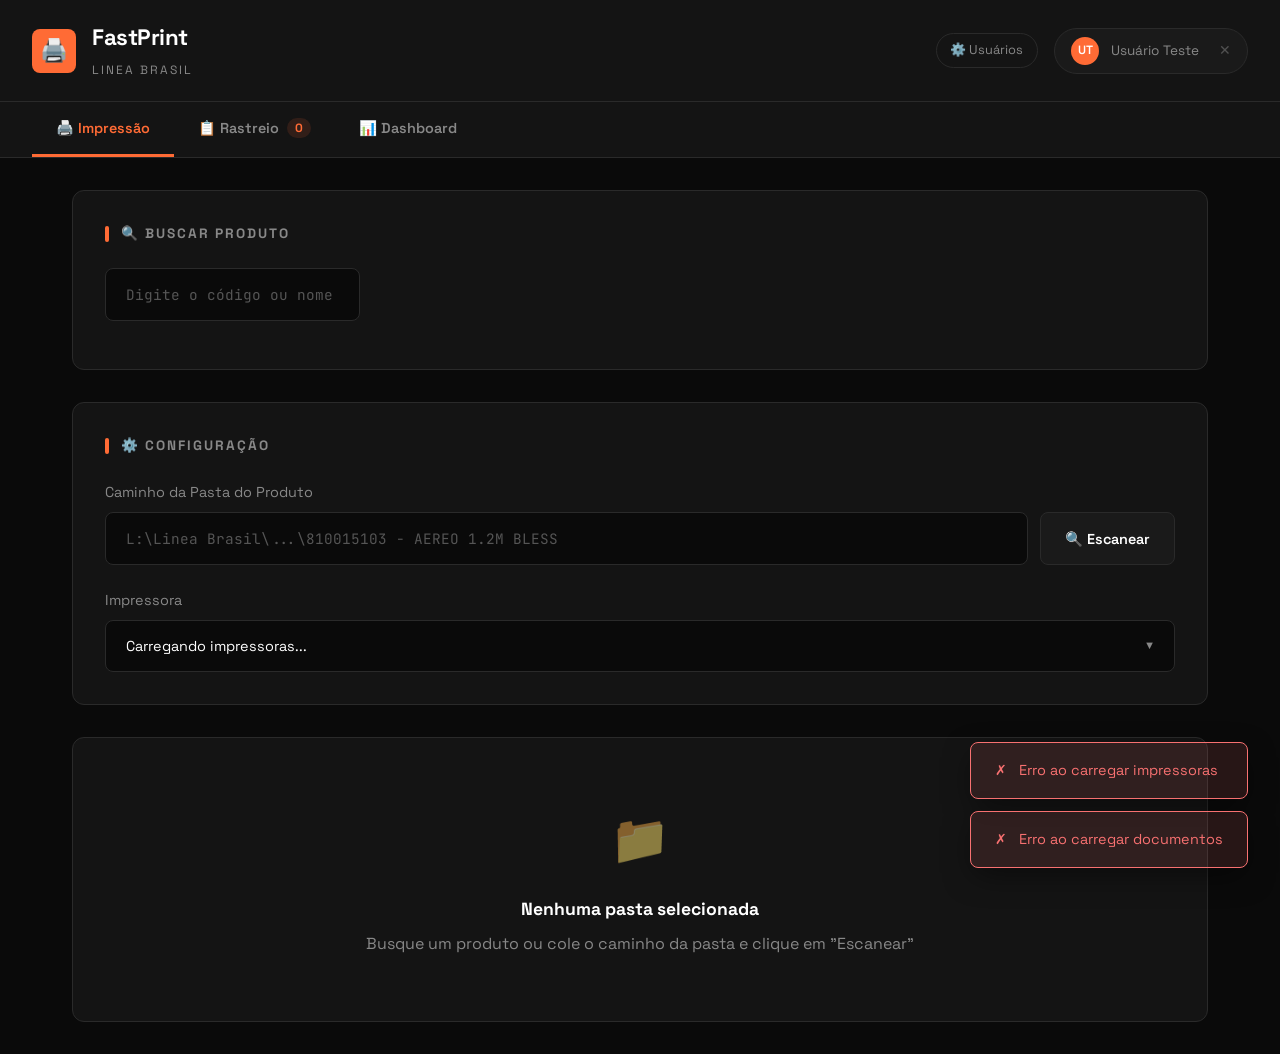
==== commit a8148312: "Alterações para users" ====
--- a/static/index.html
+++ b/static/index.html
@@ -39,10 +39,13 @@
             <div class="logo-icon">🖨️</div>
             <div class="logo-text"><h1>FastPrint</h1><span>Linea Brasil</span></div>
         </div>
-        <div class="user-badge" onclick="handleLogout()">
-            <div class="user-avatar" id="userAvatar">EP</div>
-            <span id="userName">Usuário</span>
-            <span style="margin-left: 0.5rem; opacity: 0.5;">✕</span>
+        <div style="display:flex; align-items:center; gap:1rem;">
+            <a id="adminLink" href="/users" style="display:none; align-items:center; gap:0.4rem; padding:0.4rem 0.85rem; border:1px solid var(--border); border-radius:100px; font-size:0.8rem; color:var(--text-secondary); text-decoration:none; transition:all 0.2s;" onmouseover="this.style.borderColor='var(--accent)'" onmouseout="this.style.borderColor='var(--border)'">⚙️ Usuários</a>
+            <div class="user-badge" onclick="handleLogout()">
+                <div class="user-avatar" id="userAvatar">EP</div>
+                <span id="userName">Usuário</span>
+                <span style="margin-left: 0.5rem; opacity: 0.5;">✕</span>
+            </div>
         </div>
     </header>
 
@@ -176,7 +179,6 @@
                             <col class="col-impresso">
                             <col class="col-data">
                             <col class="col-status">
-                            <col class="col-acoes">
                         </colgroup>
                         <thead>
                             <tr>
@@ -187,7 +189,6 @@
                                 <th>Impresso por</th>
                                 <th>Data</th>
                                 <th>Status</th>
-                                <th>Ações</th>
                             </tr>
                         </thead>
                         <tbody id="docsTableBody">
@@ -195,6 +196,7 @@
                         </tbody>
                     </table>
                 </div>
+                <div id="docsPagination" class="docs-pagination"></div>
             </section>
         </main>
     </div>
@@ -296,7 +298,7 @@
             <div class="modal-item"><span class="modal-item-label">📦 Produto</span><span class="modal-item-value" id="modalProduto">-</span></div>
             <div class="modal-item"><span class="modal-item-label">🖨️ Impressora</span><span class="modal-item-value" id="modalImpressora">-</span></div>
             <div class="modal-item"><span class="modal-item-label">📄 Arquivos</span><span class="modal-item-value" id="modalArquivos">-</span></div>
-            <div class="modal-item">
+            <div class="modal-item" style="align-items:center;">
                 <span class="modal-item-label">🏷️ Fase</span>
                 <select id="modalFase" style="font-size:0.9rem; padding:0.25rem 0.5rem; border-radius:6px; border:1px solid var(--border); background:var(--bg-secondary); color:var(--text-primary);">
                     <option value="">— Sem fase —</option>
@@ -363,7 +365,7 @@
 
 <div class="toast-container" id="toastContainer"></div>
 
-<script type="module" src="/static/js/app.js"></script>
+<script type="module" src="/static/js/app.js?v=7"></script>
 
 </body>
 </html>
--- a/static/css/main.css
+++ b/static/css/main.css
@@ -284,14 +284,13 @@
 .doc-table tr:hover td { background: #ffffff05; }
 
 /* larguras das colunas */
-.col-codigo   { width: 140px; }
-.col-produto  { width: auto; }
-.col-arquivo  { width: 22%; }
+.col-codigo   { width: 180px; }
+.col-produto  { width: 22%; }
+.col-arquivo  { width: auto; }
 .col-fase     { width: 130px; }
 .col-impresso { width: 130px; }
-.col-data     { width: 120px; }
-.col-status   { width: 120px; }
-.col-acoes    { width: 140px; }
+.col-data     { width: 85px; }
+.col-status   { width: 100px; }
 
 .doc-table .mono { font-family: 'JetBrains Mono', monospace; font-size: 0.78rem; }
 .doc-table .truncate { white-space: nowrap; overflow: hidden; text-overflow: ellipsis; display: block; }
@@ -395,6 +394,29 @@
 
 .modal-actions { display: flex; gap: 1rem; justify-content: flex-end; }
 .modal-actions .btn { min-width: 120px; justify-content: center; }
+
+/* ---- PAGINAÇÃO ---- */
+.docs-pagination {
+    display: flex; align-items: center; justify-content: space-between;
+    padding: 0.75rem 1rem; border-top: 1px solid var(--border);
+    flex-wrap: wrap; gap: 0.5rem;
+}
+.page-info { font-size: 0.85rem; color: var(--text-secondary); }
+.page-controls { display: flex; gap: 0.25rem; align-items: center; }
+.page-btn {
+    min-width: 32px; height: 32px; padding: 0 0.5rem;
+    border-radius: 6px; border: 1px solid var(--border);
+    background: var(--bg-tertiary); color: var(--text-primary);
+    font-size: 0.85rem; cursor: pointer; transition: all 0.15s;
+}
+.page-btn:hover:not(:disabled) { border-color: var(--accent); color: var(--accent); }
+.page-btn.active { background: var(--accent); border-color: var(--accent); color: #fff; font-weight: 600; }
+.page-btn:disabled { opacity: 0.35; cursor: default; }
+.page-ellipsis { padding: 0 0.25rem; color: var(--text-muted); font-size: 0.85rem; }
+.page-size-select {
+    font-size: 0.85rem; padding: 0.25rem 0.5rem; border-radius: 6px;
+    border: 1px solid var(--border); background: var(--bg-tertiary); color: var(--text-primary); cursor: pointer;
+}
 
 /* ---- CONFIRM STATUS MODAL ---- */
 .status-modal-body { text-align: center; padding: 1rem 0 1.5rem; }
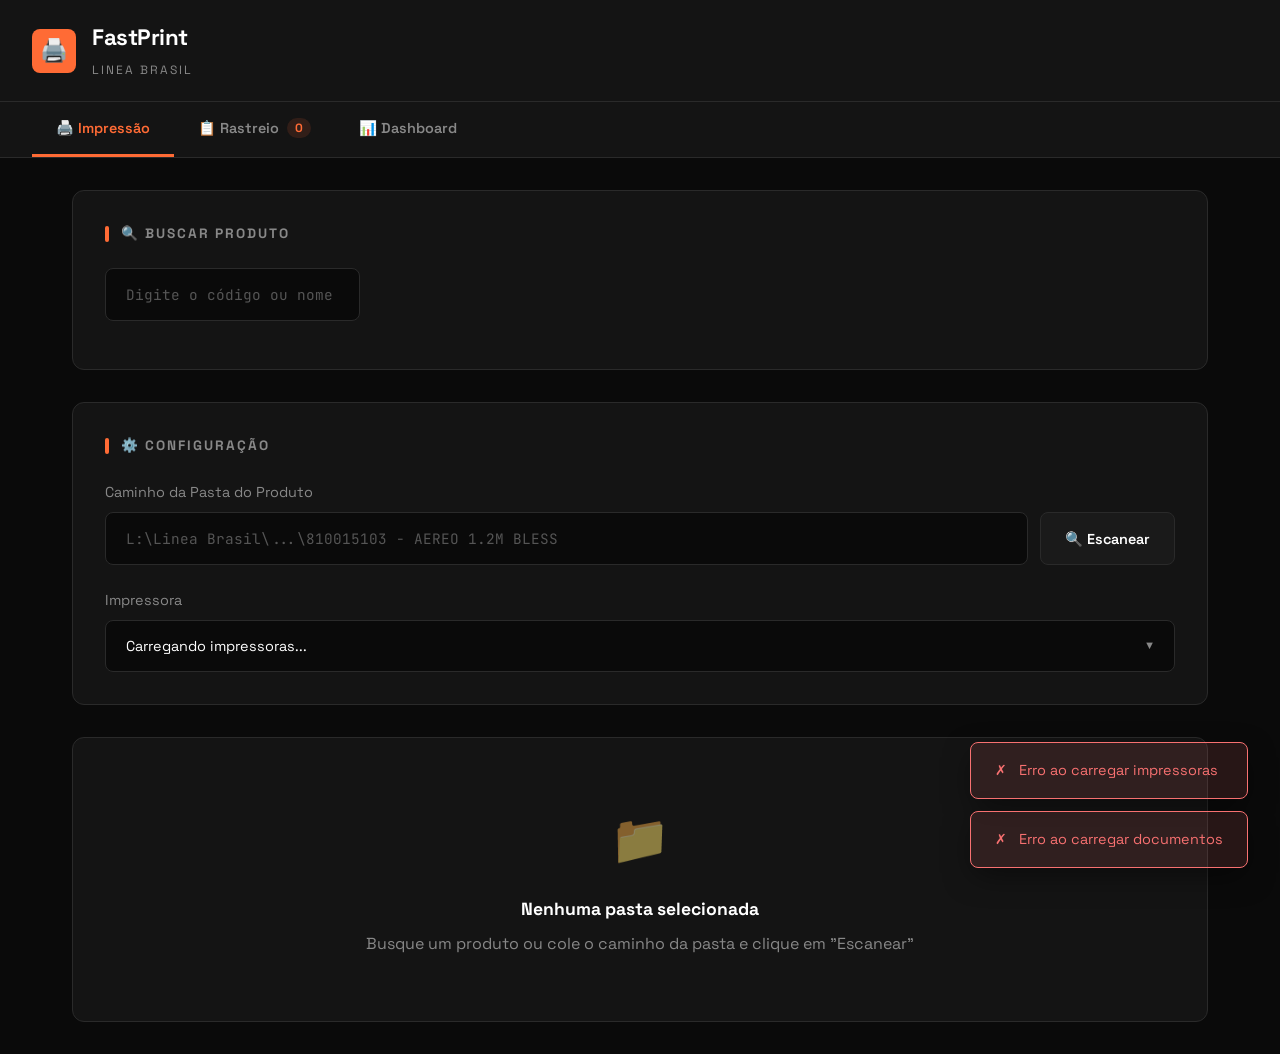
==== commit f487862d: "Login" ====
--- a/static/index.html
+++ b/static/index.html
@@ -9,43 +9,11 @@
 </head>
 <body>
 
-<!-- LOGIN -->
-<div class="login-screen" id="loginScreen">
-    <div class="login-box">
-        <div class="logo">
-            <div class="logo-icon">🖨️</div>
-            <div class="logo-text"><h1>FastPrint</h1><span>Linea Brasil</span></div>
-        </div>
-        <h2>Acesso ao Sistema</h2>
-        <div class="login-error" id="loginError">Usuário ou senha inválidos</div>
-        <form class="login-form" onsubmit="handleLogin(event)">
-            <div class="input-group">
-                <label>Usuário</label>
-                <input type="text" id="loginUsuario" placeholder="seu.usuario" required>
-            </div>
-            <div class="input-group">
-                <label>Senha</label>
-                <input type="password" id="loginSenha" placeholder="••••••••" required>
-            </div>
-            <button type="submit" class="btn btn-primary" id="loginBtn">Entrar</button>
-        </form>
-    </div>
-</div>
-
-<!-- APP -->
-<div id="appContainer" style="display: none;">
+<div id="appContainer">
     <header class="header">
         <div class="logo">
             <div class="logo-icon">🖨️</div>
             <div class="logo-text"><h1>FastPrint</h1><span>Linea Brasil</span></div>
-        </div>
-        <div style="display:flex; align-items:center; gap:1rem;">
-            <a id="adminLink" href="/users" style="display:none; align-items:center; gap:0.4rem; padding:0.4rem 0.85rem; border:1px solid var(--border); border-radius:100px; font-size:0.8rem; color:var(--text-secondary); text-decoration:none; transition:all 0.2s;" onmouseover="this.style.borderColor='var(--accent)'" onmouseout="this.style.borderColor='var(--border)'">⚙️ Usuários</a>
-            <div class="user-badge" onclick="handleLogout()">
-                <div class="user-avatar" id="userAvatar">EP</div>
-                <span id="userName">Usuário</span>
-                <span style="margin-left: 0.5rem; opacity: 0.5;">✕</span>
-            </div>
         </div>
     </header>
 
@@ -137,7 +105,7 @@
 
     <!-- PAINEL: RASTREIO -->
     <div class="tab-panel" id="panel-rastreio">
-        <main class="main" style="max-width: 1600px;">
+        <main class="rastreio-main">
             <!-- Cards resumo -->
             <div class="track-summary">
                 <div class="summary-card entregue">
@@ -150,7 +118,7 @@
                 </div>
             </div>
 
-            <section class="section" style="padding-bottom: 1rem;">
+            <section class="section">
                 <h2>📋 Documentos Impressos</h2>
 
                 <div class="track-controls">
@@ -186,7 +154,7 @@
                                 <th>Produto</th>
                                 <th>Arquivo</th>
                                 <th>Fase</th>
-                                <th>Impresso por</th>
+                                <th>Computador</th>
                                 <th>Data</th>
                                 <th>Status</th>
                             </tr>
@@ -263,7 +231,7 @@
             <!-- Linha 2: Usuários + Atividade recente -->
             <div class="dash-grid">
                 <div class="dash-card">
-                    <h3>Impressões por Usuário</h3>
+                    <h3>Impressões por Computador</h3>
                     <div id="dashUsuarioBars"><div class="dash-empty">Sem dados</div></div>
                 </div>
                 <div class="dash-card">
@@ -365,7 +333,7 @@
 
 <div class="toast-container" id="toastContainer"></div>
 
-<script type="module" src="/static/js/app.js?v=7"></script>
+<script type="module" src="/static/js/app.js?v=8"></script>
 
 </body>
 </html>
--- a/static/css/main.css
+++ b/static/css/main.css
@@ -418,6 +418,44 @@
     border: 1px solid var(--border); background: var(--bg-tertiary); color: var(--text-primary); cursor: pointer;
 }
 
+/* ---- RASTREIO FULL-HEIGHT LAYOUT ---- */
+#panel-rastreio.active {
+    display: flex;
+    flex-direction: column;
+    height: calc(100vh - 115px);
+    overflow: hidden;
+}
+
+.rastreio-main {
+    flex: 1;
+    overflow: hidden;
+    padding: 1.5rem 2rem;
+    display: flex;
+    flex-direction: column;
+    gap: 1rem;
+}
+
+.rastreio-main .track-summary { flex-shrink: 0; margin-bottom: 0; }
+
+.rastreio-main .section {
+    flex: 1;
+    overflow: hidden;
+    display: flex;
+    flex-direction: column;
+    margin-bottom: 0;
+    padding-bottom: 0;
+}
+
+.rastreio-main .table-scroll {
+    flex: 1;
+    overflow-y: auto;
+    overflow-x: auto;
+}
+
+.rastreio-main .table-scroll::-webkit-scrollbar { width: 6px; height: 6px; }
+.rastreio-main .table-scroll::-webkit-scrollbar-track { background: var(--bg-tertiary); }
+.rastreio-main .table-scroll::-webkit-scrollbar-thumb { background: var(--border); border-radius: 3px; }
+
 /* ---- CONFIRM STATUS MODAL ---- */
 .status-modal-body { text-align: center; padding: 1rem 0 1.5rem; }
 .status-modal-icon { font-size: 3rem; margin-bottom: 1rem; }
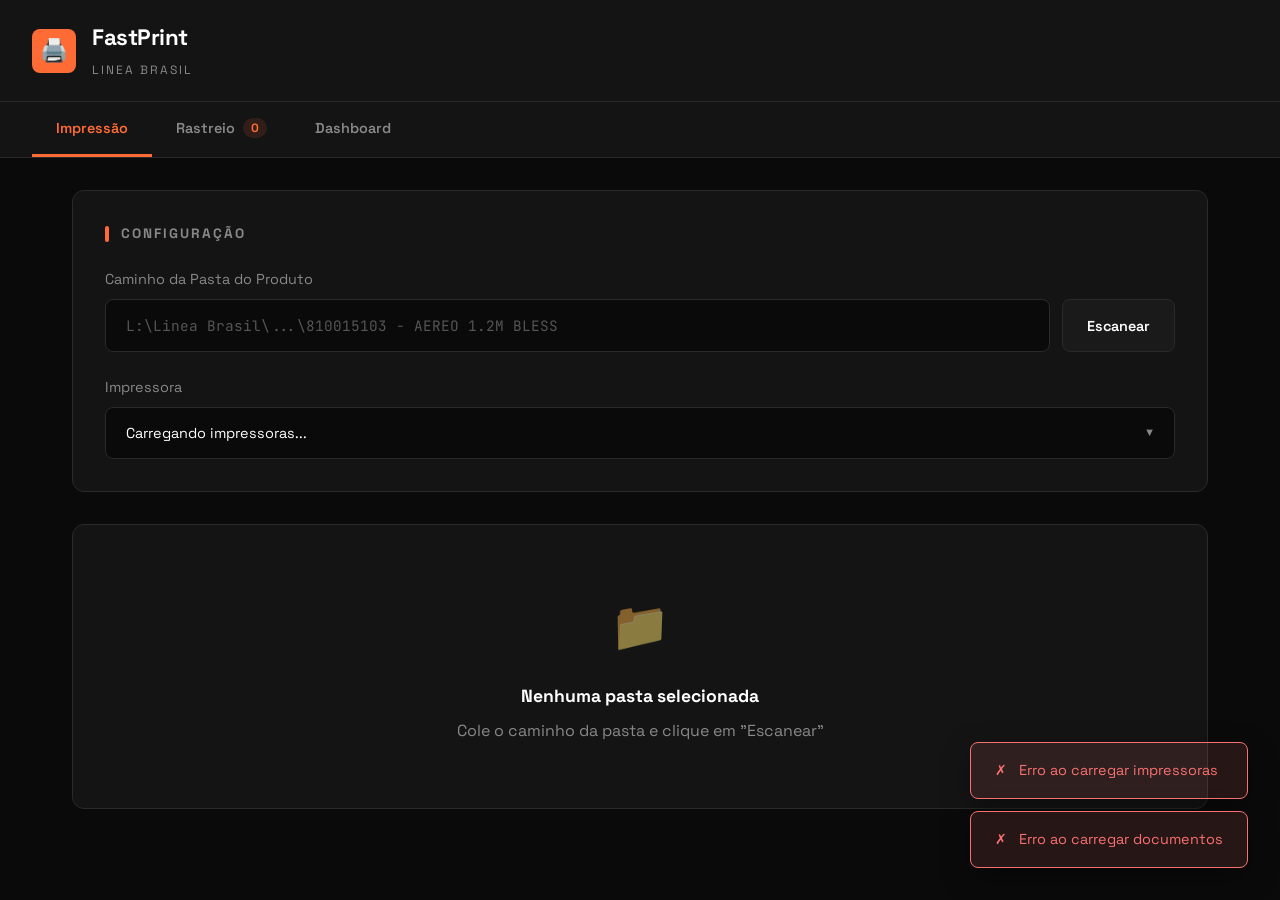
==== commit a14a563b: "Melhora seguranca e fluxo de impressao" ====
--- a/static/index.html
+++ b/static/index.html
@@ -1,9 +1,17 @@
+<!-- 
+    FastPrint - Sistema de Impressão em Lote - Linea Brasil
+    Interface web SPA (Single Page Application) com três abas:
+    1. Impressão: busca de produtos, seleção de PDFs e envio para impressora
+    2. Rastreio: acompanhamento de documentos impressos com filtros e paginação
+    3. Dashboard: indicadores e estatísticas gerais de impressão
+-->
 <!DOCTYPE html>
 <html lang="pt-BR">
 <head>
     <meta charset="UTF-8">
     <meta name="viewport" content="width=device-width, initial-scale=1.0">
     <title>FastPrint - Linea Brasil</title>
+    <link rel="icon" type="image/svg+xml" href="/static/favicon.svg">
     <link href="https://fonts.googleapis.com/css2?family=JetBrains+Mono:wght@400;600;700&family=Space+Grotesk:wght@400;500;600;700&display=swap" rel="stylesheet">
     <link rel="stylesheet" href="/static/css/main.css">
 </head>
@@ -17,45 +25,30 @@
         </div>
     </header>
 
-    <!-- TABS -->
+    <!-- ABAS DE NAVEGAÇÃO -->
     <div class="tabs-bar">
         <button class="tab-btn active" onclick="switchTab('impressao')" id="tab-impressao">
-            🖨️ Impressão
+            Impressão
         </button>
         <button class="tab-btn" onclick="switchTab('rastreio')" id="tab-rastreio">
-            📋 Rastreio
+            Rastreio
             <span class="tab-badge" id="badgeEntregue">0</span>
         </button>
         <button class="tab-btn" onclick="switchTab('dashboard')" id="tab-dashboard">
-            📊 Dashboard
+            Dashboard
         </button>
     </div>
 
-    <!-- PAINEL: IMPRESSÃO -->
+    <!-- PAINEL: IMPRESSÃO - Seleção de PDFs para imprimir -->
     <div class="tab-panel active" id="panel-impressao">
         <main class="main">
             <section class="section">
-                <h2>🔍 Buscar Produto</h2>
-                <div class="search-wrapper">
-                    <input type="text" id="searchInput" placeholder="Digite o código ou nome do produto (ex: 819999991 ou AEREO)">
-                </div>
-                <div id="searchResults" class="search-results"></div>
-            </section>
-
-            <section class="section">
-                <h2>⚙️ Configuração</h2>
-                <div class="selected-product" id="selectedProduct" style="display: none;">
-                    <div class="selected-product-info">
-                        <h4 id="selectedProductName">-</h4>
-                        <span id="selectedProductPath">-</span>
-                    </div>
-                    <button class="btn btn-clear" onclick="clearSelection()">✕ Limpar</button>
-                </div>
+                <h2>Configuração</h2>
                 <div class="input-group">
                     <label>Caminho da Pasta do Produto</label>
                     <div class="input-wrapper">
                         <input type="text" id="folderPath" placeholder="L:\Linea Brasil\...\810015103 - AEREO 1.2M BLESS">
-                        <button class="btn btn-secondary" onclick="scanFolder()">🔍 Escanear</button>
+                        <button class="btn btn-secondary" onclick="scanFolder()">Escanear</button>
                     </div>
                 </div>
                 <div class="input-group">
@@ -97,13 +90,13 @@
                 <div class="empty-state">
                     <div class="empty-state-icon">📁</div>
                     <h3>Nenhuma pasta selecionada</h3>
-                    <p>Busque um produto ou cole o caminho da pasta e clique em "Escanear"</p>
+                    <p>Cole o caminho da pasta e clique em "Escanear"</p>
                 </div>
             </section>
         </main>
     </div>
 
-    <!-- PAINEL: RASTREIO -->
+    <!-- PAINEL: RASTREIO - Acompanhamento de documentos impressos -->
     <div class="tab-panel" id="panel-rastreio">
         <main class="rastreio-main">
             <!-- Cards resumo -->
@@ -169,14 +162,17 @@
         </main>
     </div>
 
-    <!-- PAINEL: DASHBOARD -->
+    <!-- PAINEL: DASHBOARD - Indicadores e estatísticas de impressão -->
     <div class="tab-panel" id="panel-dashboard">
         <main class="dash-main">
+            <div id="dashPeriodo" style="margin-bottom:1rem; color:var(--text-secondary); font-size:0.85rem;">
+                Todo o histórico
+            </div>
 
             <!-- KPIs -->
             <div class="dash-kpis">
                 <div class="kpi-card kpi-total">
-                    <div class="kpi-label">Total impresso</div>
+                    <div class="kpi-label">Documentos impressos</div>
                     <div class="kpi-value" id="dTotalDocs">0</div>
                     <div class="kpi-sub" id="dTotalSub">documentos</div>
                 </div>
@@ -258,7 +254,7 @@
     </div>
 </div>
 
-<!-- MODAL: Confirmar Impressão -->
+<!-- MODAL: Confirmação de Impressão - Resumo antes de enviar para a impressora -->
 <div class="modal-overlay" id="confirmModal">
     <div class="modal-box">
         <div class="modal-header"><span style="font-size: 1.5rem;">🖨️</span><h3>Confirmar Impressão</h3></div>
@@ -283,7 +279,7 @@
     </div>
 </div>
 
-<!-- MODAL: Fase -->
+<!-- MODAL: Definição de Fase de Produção (Lote Teste, Piloto ou Padrão) -->
 <div class="modal-overlay" id="faseModal">
     <div class="modal-box">
         <div class="modal-header"><span style="font-size: 1.5rem;">🏷️</span><h3>Definir Fase do Produto</h3></div>
